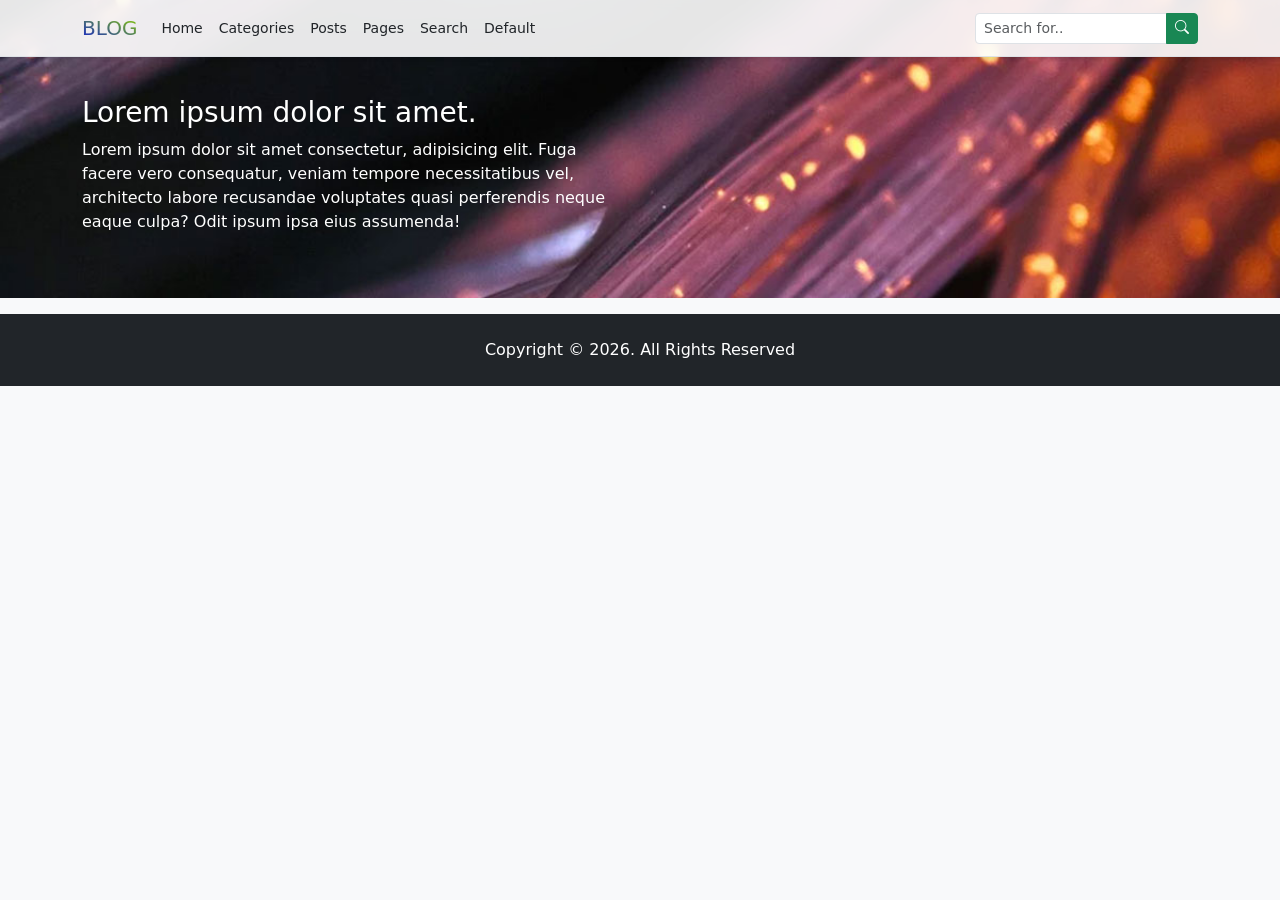
==== default.html @ d9438b56 "default page header" ====
<!DOCTYPE html>
<html lang="en">
<head>
    <meta charset="UTF-8">
    <meta name="viewport" content="width=device-width, initial-scale=1.0">
    <title>Home Template</title>
    <link rel="stylesheet" href="https://cdn.jsdelivr.net/npm/bootstrap@5.3.8/dist/css/bootstrap.min.css">
    <link rel="stylesheet" href="https://cdn.jsdelivr.net/npm/bootstrap-icons@1.13.1/font/bootstrap-icons.min.css">
    <link rel="stylesheet" href="styles.css">
</head>
<body class="bg-light">
    
<!-- Navbar -->
<nav class="navbar navbar-expand-lg bg-white small border-bottom shadow-sm fixed-top custom-nav" style="--bs-bg-opacity: .9;">
    <div class="container">
        <a href="index.html" class="navbar-brand">
            <span class="brand-style brand-gradient">
                BLOG
            </span>
        </a>
        <button
            type="button"
            class="navbar-toggler"
            data-bs-toggle="collapse"
            data-bs-target="#blog-navbar"
            aria-controls="blog-navbar"
            aria-expanded="false"
            aria-label="Toggle Navigation">
            <span class="navbar-toggler-icon"></span>
        </button>
        <div class="collapse navbar-collapse" id="blog-navbar">
            <ul class="navbar-nav me-auto mb-2 mb-lg-0">
                <li class="nav-item">
                    <a href="#" class="nav-link text-dark">Home</a>
                </li>
                <li class="nav-item">
                    <a href="#" class="nav-link text-dark">Categories</a>
                </li>
                <li class="nav-item">
                    <a href="#" class="nav-link text-dark">Posts</a>
                </li>
                <li class="nav-item">
                    <a href="#" class="nav-link text-dark">Pages</a>
                </li>
                <li class="nav-item">
                    <a href="#" class="nav-link text-dark">Search</a>
                </li>
                <li class="nav-item">
                    <a href="default.html" class="nav-link text-dark">Default</a>
                </li>
            </ul>
            <form class="d-flex" role="search">
                <div class="input-group">
                    <input type="search" class="form-control form-control-sm" placeholder="Search for..">
                    <button type="submit" class="btn btn-sm btn-success">
                        <i class="bi bi-search"></i>
                    </button>
                </div>
            </form>
        </div>
    </div>
</nav>
<!-- Navbar -->

<!-- Page Header -->
 <header class="main-page-header py-5 mb-3">
    <div class="container">
        <div class="row">
            <div class="col-md-6">
                <div class="page-header-holder mt-5 text-white">
                    <h1 class="fs-3">Lorem ipsum dolor sit amet.</h1>
                    <p>Lorem ipsum dolor sit amet consectetur, adipisicing elit. Fuga facere vero consequatur, veniam tempore necessitatibus vel, architecto labore recusandae voluptates quasi perferendis neque eaque culpa? Odit ipsum ipsa eius assumenda!</p>
                </div>
            </div>
        </div>
    </div>
 </header>
<!-- Page Header -->


<!-- Blog Footer -->
 <footer class="main-footer text-bg-dark p-4 text-center">
    <p class="m-0">Copyright &copy; 2026. All Rights Reserved</p>
 </footer>
<!-- Blog Footer -->





<script src="https://cdn.jsdelivr.net/npm/bootstrap@5.3.8/dist/js/bootstrap.bundle.min.js"></script>
</body>
</html>
---- styles.css ----
.brand-gradient {
        background: #121FCF;
        background: linear-gradient(to top right, #121FCF 0%, #8ACF00 100%);
        -webkit-background-clip: text;
        -webkit-text-fill-color: transparent;
    }

    .banner-holder, .main-page-header {
        background-image: url(img/Banner.jpg);
        background-size: cover;
        background-position: bottom;
    }

    .custom-nav {
        backdrop-filter: blur(8px);
    }
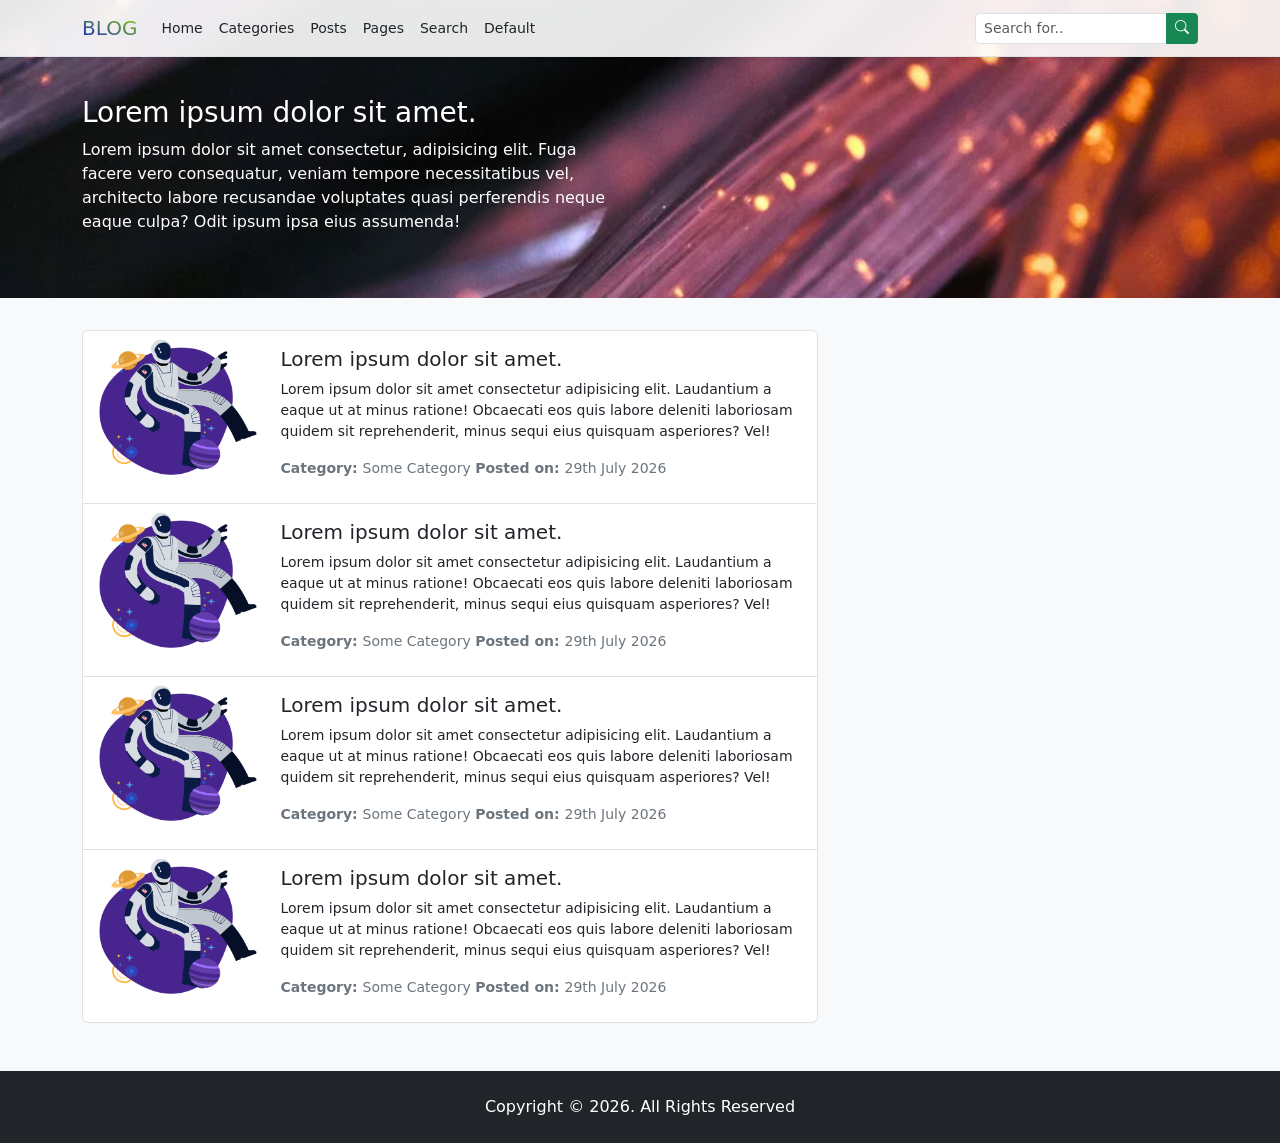
==== commit d650846b: "creating post loop for default page" ====
--- a/default.html
+++ b/default.html
@@ -77,6 +77,79 @@
  </header>
 <!-- Page Header -->
 
+<!-- Post Loop -->
+ <section class="post-loop py-3 mb-3">
+    <div class="container">
+        <div class="row">
+            <div class="col-md-8">
+                <div class="list-group mb-3">
+                    <a href="#" class="list-group-item list-group-item-action text-dark">
+                        <article class="row aligh-items-center">
+                            <div class="col-md-3">
+                                <img src="/img/p.png" alt="" class="img-fluid rounded">
+                            </div>
+                            <div class="col-md-9">
+                                <h3 class="fs-5 mt-2">Lorem ipsum dolor sit amet.</h3>
+                                <p class="fw-light small">Lorem ipsum dolor sit amet consectetur adipisicing elit. Laudantium a eaque ut at minus ratione! Obcaecati eos quis labore deleniti laboriosam quidem sit reprehenderit, minus sequi eius quisquam asperiores? Vel!</p>
+                                <p class="text-secondary small">
+                                    <strong>Category: </strong> Some Category
+                                    <strong>Posted on: </strong> 29th July 2026
+                                </p>
+                            </div>
+                        </article>
+                    </a>
+                    <a href="#" class="list-group-item list-group-item-action text-dark">
+                        <article class="row aligh-items-center">
+                            <div class="col-md-3">
+                                <img src="/img/p.png" alt="" class="img-fluid rounded">
+                            </div>
+                            <div class="col-md-9">
+                                <h3 class="fs-5 mt-2">Lorem ipsum dolor sit amet.</h3>
+                                <p class="fw-light small">Lorem ipsum dolor sit amet consectetur adipisicing elit. Laudantium a eaque ut at minus ratione! Obcaecati eos quis labore deleniti laboriosam quidem sit reprehenderit, minus sequi eius quisquam asperiores? Vel!</p>
+                                <p class="text-secondary small">
+                                    <strong>Category: </strong> Some Category
+                                    <strong>Posted on: </strong> 29th July 2026
+                                </p>
+                            </div>
+                        </article>
+                    </a>
+                    <a href="#" class="list-group-item list-group-item-action text-dark">
+                        <article class="row aligh-items-center">
+                            <div class="col-md-3">
+                                <img src="/img/p.png" alt="" class="img-fluid rounded">
+                            </div>
+                            <div class="col-md-9">
+                                <h3 class="fs-5 mt-2">Lorem ipsum dolor sit amet.</h3>
+                                <p class="fw-light small">Lorem ipsum dolor sit amet consectetur adipisicing elit. Laudantium a eaque ut at minus ratione! Obcaecati eos quis labore deleniti laboriosam quidem sit reprehenderit, minus sequi eius quisquam asperiores? Vel!</p>
+                                <p class="text-secondary small">
+                                    <strong>Category: </strong> Some Category
+                                    <strong>Posted on: </strong> 29th July 2026
+                                </p>
+                            </div>
+                        </article>
+                    </a>
+                    <a href="#" class="list-group-item list-group-item-action text-dark">
+                        <article class="row aligh-items-center">
+                            <div class="col-md-3">
+                                <img src="/img/p.png" alt="" class="img-fluid rounded">
+                            </div>
+                            <div class="col-md-9">
+                                <h3 class="fs-5 mt-2">Lorem ipsum dolor sit amet.</h3>
+                                <p class="fw-light small">Lorem ipsum dolor sit amet consectetur adipisicing elit. Laudantium a eaque ut at minus ratione! Obcaecati eos quis labore deleniti laboriosam quidem sit reprehenderit, minus sequi eius quisquam asperiores? Vel!</p>
+                                <p class="text-secondary small">
+                                    <strong>Category: </strong> Some Category
+                                    <strong>Posted on: </strong> 29th July 2026
+                                </p>
+                            </div>
+                        </article>
+                    </a>
+                </div>
+            </div>
+        </div>
+    </div>
+ </section>
+<!-- Post Loop -->
+
 
 <!-- Blog Footer -->
  <footer class="main-footer text-bg-dark p-4 text-center">
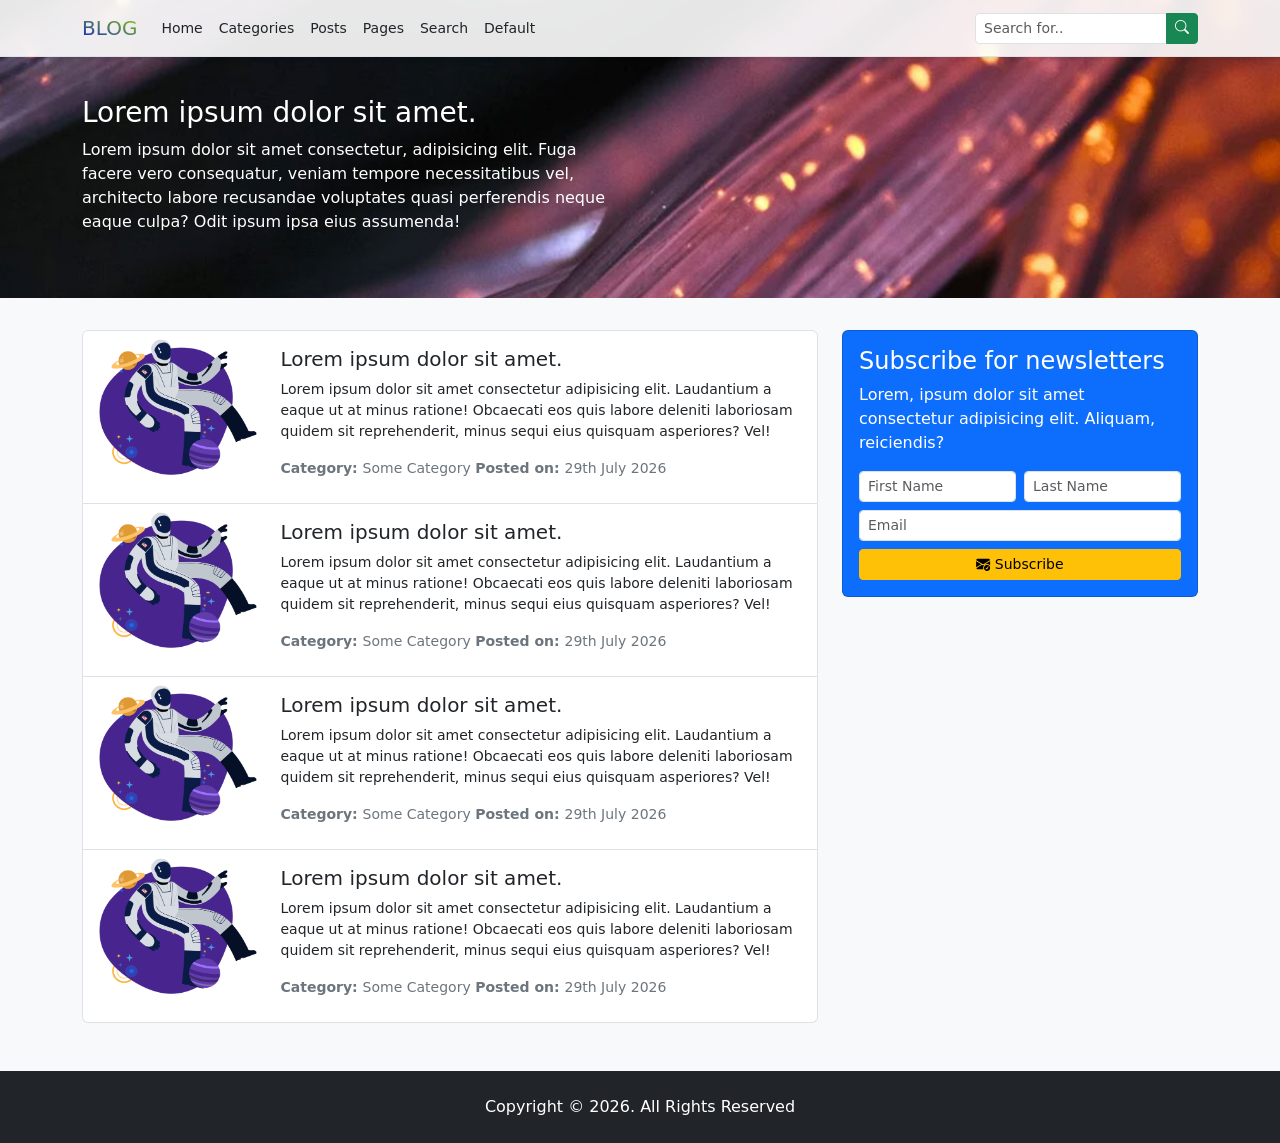
==== commit 5a14061d: "Creating Sidebar Subscribe Form" ====
--- a/default.html
+++ b/default.html
@@ -145,6 +145,43 @@
                     </a>
                 </div>
             </div>
+            <div class="col-md-4">
+                <div class="card text-bg-primary mb-3">
+                    <div class="card-body">
+                        <h3 class="fs-4">Subscribe for newsletters</h3>
+                        <p>Lorem, ipsum dolor sit amet consectetur adipisicing elit. Aliquam, reiciendis?</p>
+                        <form>
+                            <div class="row gx-2">
+                                <div class="col-md-6">
+                                    <div class="mb-2">
+                                        <input type="text" class="form-control form-control-sm" placeholder="First Name" required>
+                                    </div>
+                                </div>
+                                <div class="col-md-6">
+                                    <div class="mb-2">
+                                        <input type="text" class="form-control form-control-sm" placeholder="Last Name" required>
+                                    </div>
+                                </div>
+                                <div class="col-md-12">
+                                    <div class="mb-2">
+                                        <input type="email" class="form-control form-control-sm" placeholder="Email" required>
+                                    </div>
+                                </div>
+                                <div class="col-md-12">
+                                    <div class="d-grid">
+                                        <button
+                                            type="submit"
+                                            class="btn btn-warning btn-sm">
+                                            <i class="bi bi-envelope-check-fill"></i> 
+                                            Subscribe
+                                        </button>
+                                    </div>
+                                </div>
+                            </div>
+                        </form>
+                    </div>
+                </div>
+            </div>
         </div>
     </div>
  </section>
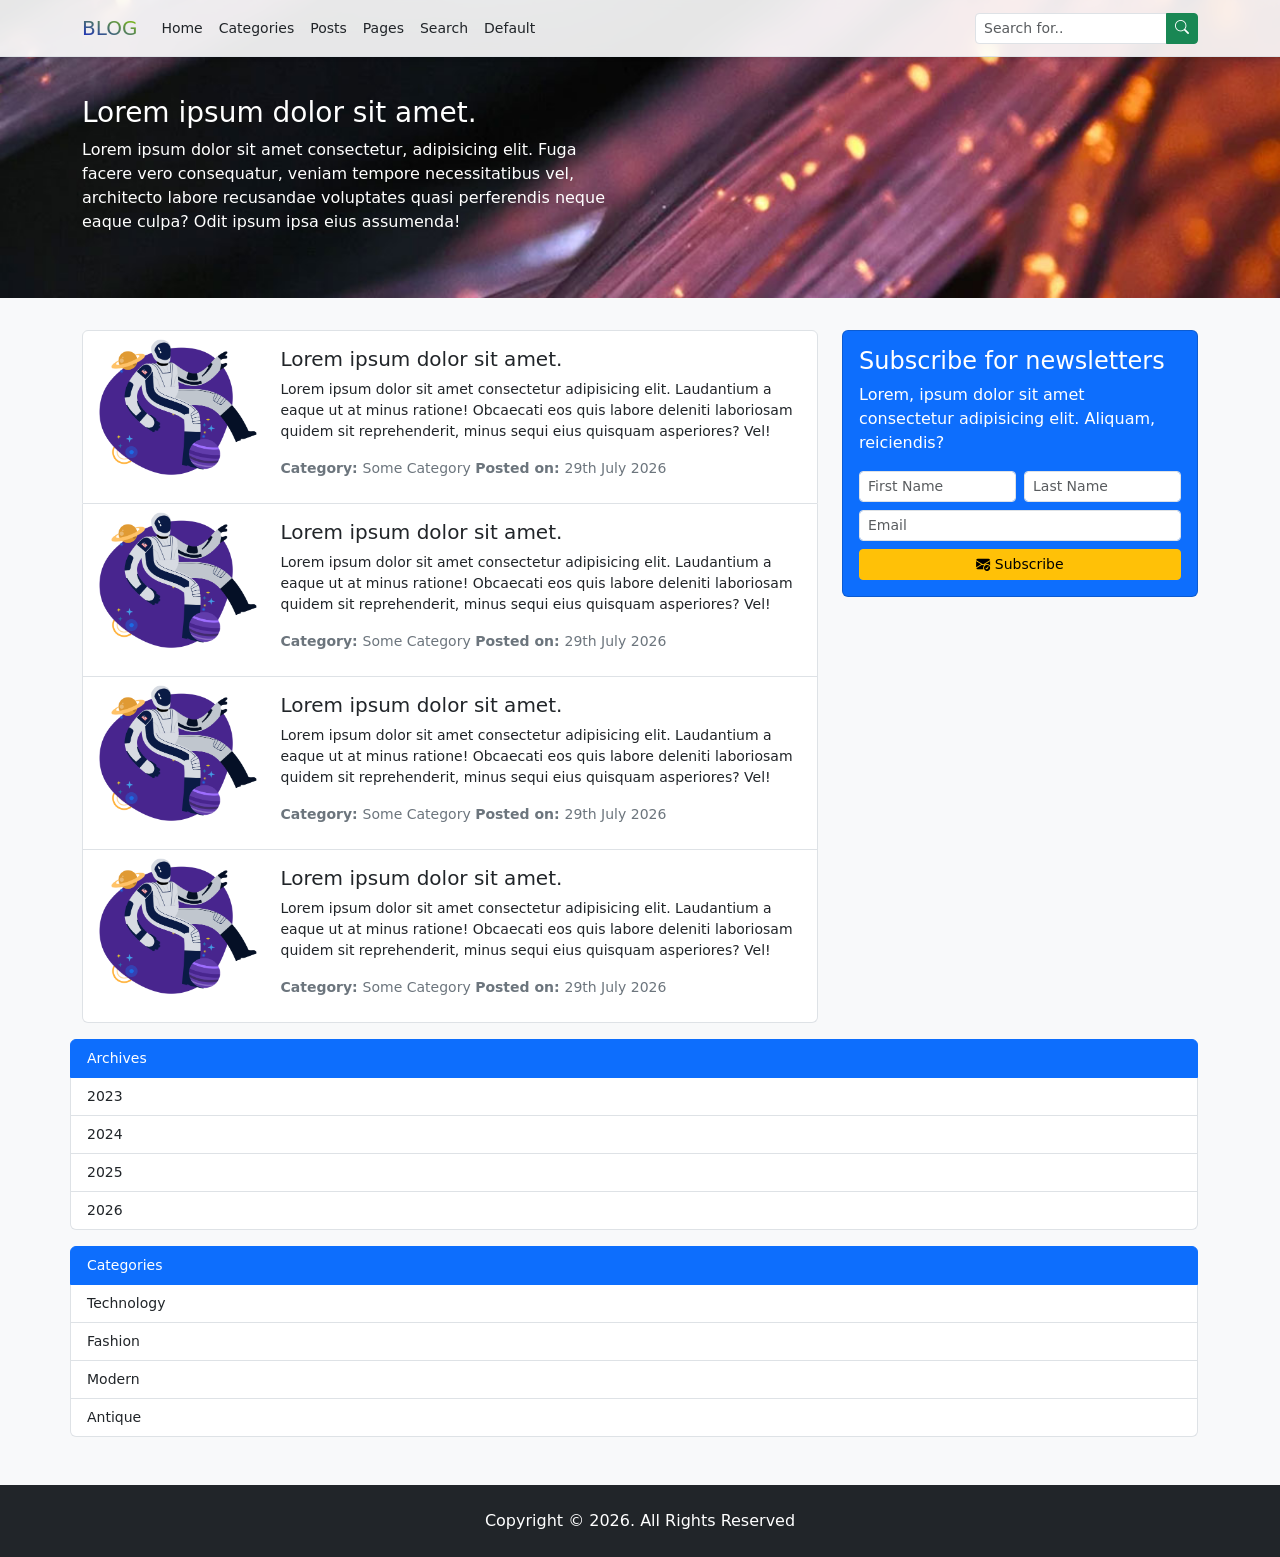
==== commit eeecd956: "Creating Categories and Archive Widgets" ====
--- a/default.html
+++ b/default.html
@@ -182,6 +182,36 @@
                     </div>
                 </div>
             </div>
+            <ul class="list-group small mb-3">
+                <li class="list-group-item active">Archives</li>
+                <li class="list-group-item list-group-item-action">
+                    <a href="#" class="text-decoration-none text-dark">2023</a>
+                </li>
+                <li class="list-group-item list-group-item-action">
+                    <a href="#" class="text-decoration-none text-dark">2024</a>
+                </li>
+                <li class="list-group-item list-group-item-action">
+                    <a href="#" class="text-decoration-none text-dark">2025</a>
+                </li>
+                <li class="list-group-item list-group-item-action">
+                    <a href="#" class="text-decoration-none text-dark">2026</a>
+                </li>
+            </ul>
+            <ul class="list-group small mb-3">
+                <li class="list-group-item active">Categories</li>
+                <li class="list-group-item list-group-item-action">
+                    <a href="#" class="text-decoration-none text-dark">Technology</a>
+                </li>
+                <li class="list-group-item list-group-item-action">
+                    <a href="#" class="text-decoration-none text-dark">Fashion</a>
+                </li>
+                <li class="list-group-item list-group-item-action">
+                    <a href="#" class="text-decoration-none text-dark">Modern</a>
+                </li>
+                <li class="list-group-item list-group-item-action">
+                    <a href="#" class="text-decoration-none text-dark">Antique</a>
+                </li>
+            </ul>
         </div>
     </div>
  </section>
